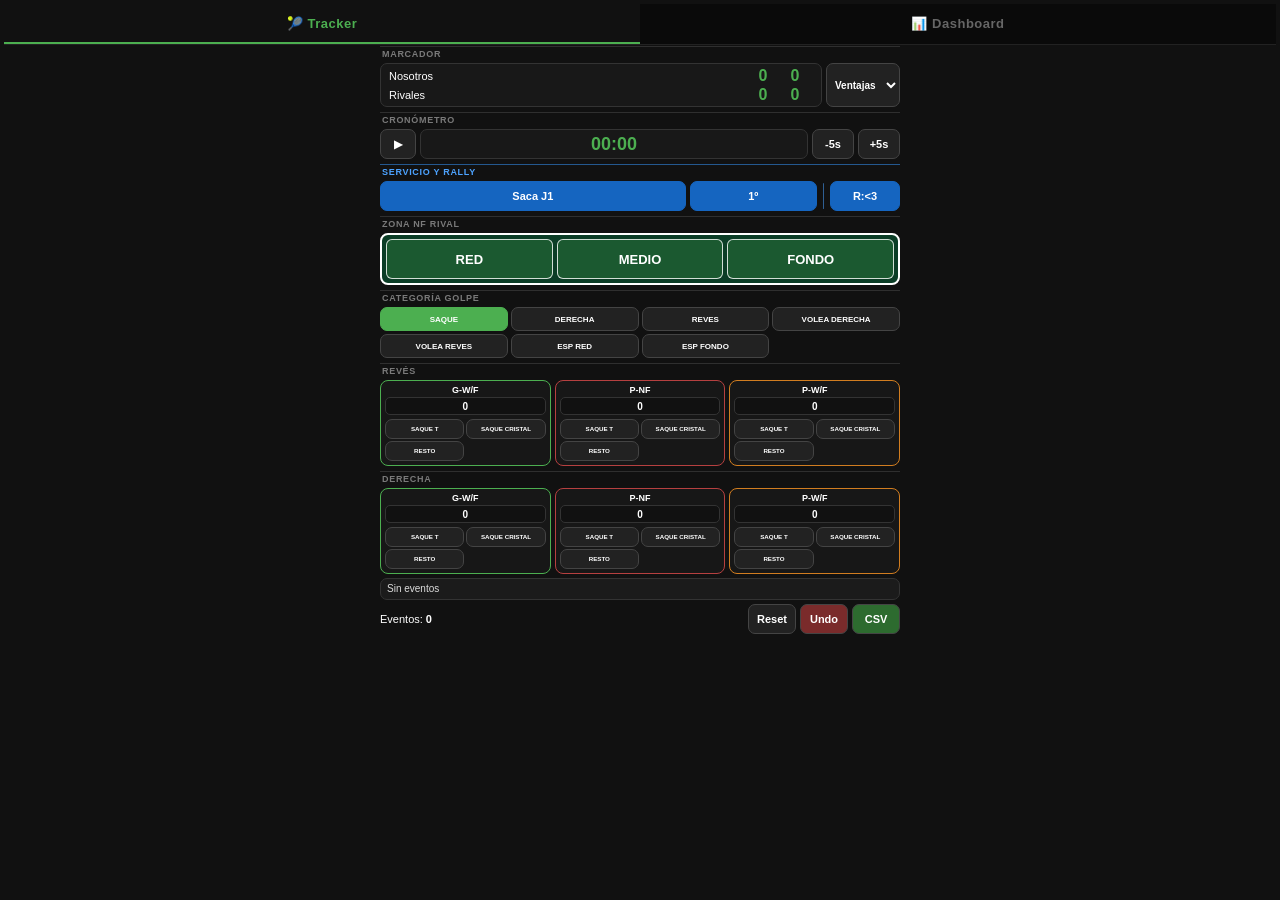
==== index.html @ 3231cab1 "Add files via upload" ====
<!DOCTYPE html>
<html lang="es">
<head>
  <meta charset="UTF-8" />
  <meta name="viewport" content="width=device-width, initial-scale=1.0" />
  <title>Padel Event Tracker</title>
  <link rel="stylesheet" href="styles.css" />
</head>
<body>

<!-- NAV TABS -->
<nav class="tab-nav">
  <button class="tab-btn active" data-tab="tracker">🎾 Tracker</button>
  <button class="tab-btn" data-tab="dashboard">📊 Dashboard</button>
</nav>

<!-- SCREEN: TRACKER -->
<div id="screen-tracker" class="screen active">
<main class="app">

  <div class="section-label">MARCADOR</div>
  <section class="header-row">
    <div class="scoreboard">
      <div class="score-line">
        <span>Nosotros</span>
        <strong id="our-games">0</strong>
        <strong id="our-points">0</strong>
      </div>
      <div class="score-line">
        <span>Rivales</span>
        <strong id="rival-games">0</strong>
        <strong id="rival-points">0</strong>
      </div>
    </div>
    <select id="deuce-mode">
      <option value="ADVANTAGE">Ventajas</option>
      <option value="GOLDEN_POINT">P. oro</option>
    </select>
  </section>

  <div class="section-label">CRONÓMETRO</div>
  <section class="crono-row">
    <button id="toggle-crono">▶</button>
    <div id="crono-display">00:00</div>
    <button id="minus-crono">-5s</button>
    <button id="plus-crono">+5s</button>
  </section>

  <div class="section-label blue-label">SERVICIO Y RALLY</div>
  <section class="service-rally-row blue-block">
    <div class="service-group">
      <button id="server-toggle" class="toggle-btn active" data-value="J1">Saca J1</button>
      <button id="serve-number-toggle" class="toggle-btn active" data-value="1">1º</button>
    </div>
    <div class="service-divider"></div>
    <button id="rally-toggle" class="toggle-btn active" data-value="MENOS_3">R:&lt;3</button>
  </section>

  <div class="section-label">ZONA NF RIVAL</div>
  <section class="court">
    <button class="court-zone" data-zone="RED">RED</button>
    <button class="court-zone" data-zone="MEDIO">MEDIO</button>
    <button class="court-zone" data-zone="FONDO">FONDO</button>
  </section>

  <div class="section-label">CATEGORÍA GOLPE</div>
  <section class="category-buttons" id="category-buttons"></section>

  <div class="section-label">REVÉS</div>
  <section class="register-grid">
    <div class="register-column winner-col">
      <div class="register-title">G-W/F</div>
      <div class="register-counter" id="counter-j1-win">0</div>
      <section class="stroke-buttons" id="stroke-buttons-j1-win"></section>
    </div>
    <div class="register-column nf-col">
      <div class="register-title">P-NF</div>
      <div class="register-counter" id="counter-j1-nf">0</div>
      <section class="stroke-buttons" id="stroke-buttons-j1-nf"></section>
    </div>
    <div class="register-column lost-col">
      <div class="register-title">P-W/F</div>
      <div class="register-counter" id="counter-j1-lost">0</div>
      <section class="stroke-buttons" id="stroke-buttons-j1-lost"></section>
    </div>
  </section>

  <div class="section-label">DERECHA</div>
  <section class="register-grid">
    <div class="register-column winner-col">
      <div class="register-title">G-W/F</div>
      <div class="register-counter" id="counter-j2-win">0</div>
      <section class="stroke-buttons" id="stroke-buttons-j2-win"></section>
    </div>
    <div class="register-column nf-col">
      <div class="register-title">P-NF</div>
      <div class="register-counter" id="counter-j2-nf">0</div>
      <section class="stroke-buttons" id="stroke-buttons-j2-nf"></section>
    </div>
    <div class="register-column lost-col">
      <div class="register-title">P-W/F</div>
      <div class="register-counter" id="counter-j2-lost">0</div>
      <section class="stroke-buttons" id="stroke-buttons-j2-lost"></section>
    </div>
  </section>

  <section class="last-event" id="last-event">Sin eventos</section>

  <section class="bottom-row">
    <span>Eventos: <strong id="event-count">0</strong></span>
    <button id="reset-crono">Reset</button>
    <button id="undo-btn" disabled>Undo</button>
    <button id="export-btn" disabled>CSV</button>
  </section>

</main>
</div>

<!-- SCREEN: DASHBOARD -->
<div id="screen-dashboard" class="screen">
  <div class="dash-wrap">

    <div class="dash-scoreboard">
      <div class="dash-team our">
        <div class="dash-team-label">Nosotros</div>
        <div class="dash-games" id="dash-our-games">0</div>
        <div class="dash-pts" id="dash-our-points">0</div>
      </div>
      <div class="dash-vs">VS</div>
      <div class="dash-team rival">
        <div class="dash-team-label">Rival</div>
        <div class="dash-games" id="dash-rival-games">0</div>
        <div class="dash-pts" id="dash-rival-points">0</div>
      </div>
    </div>

    <div class="dash-bar-wrap">
      <span class="dash-bar-label" id="dash-won-label">0 pts</span>
      <div class="dash-bar-track">
        <div class="dash-bar-fill" id="dash-win-bar" style="width:50%"></div>
      </div>
      <span class="dash-bar-label right" id="dash-lost-label">0 pts</span>
    </div>
    <div class="dash-bar-pct" id="dash-win-pct">Sin datos</div>

    <div class="dash-kpi-row">
      <div class="dash-kpi">
        <div class="dash-kpi-val" id="dash-total">0</div>
        <div class="dash-kpi-lbl">Puntos</div>
      </div>
      <div class="dash-kpi">
        <div class="dash-kpi-val" id="dash-avg-dur">—</div>
        <div class="dash-kpi-lbl">Seg. media</div>
      </div>
      <div class="dash-kpi">
        <div class="dash-kpi-val" id="dash-max-dur">—</div>
        <div class="dash-kpi-lbl">Seg. máx</div>
      </div>
    </div>

    <div class="dash-section-title">WINNERS Y ERRORES</div>
    <div class="dash-we-grid">
      <div class="dash-we-cell our">
        <div class="dash-we-val" id="dash-our-winners">0</div>
        <div class="dash-we-lbl">W. Nuestros</div>
      </div>
      <div class="dash-we-cell bad">
        <div class="dash-we-val" id="dash-our-errors">0</div>
        <div class="dash-we-lbl">Err. Nuestros</div>
      </div>
      <div class="dash-we-cell rival">
        <div class="dash-we-val" id="dash-rival-winners">0</div>
        <div class="dash-we-lbl">W. Rival</div>
      </div>
      <div class="dash-we-cell good">
        <div class="dash-we-val" id="dash-rival-errors">0</div>
        <div class="dash-we-lbl">Err. Rival</div>
      </div>
    </div>

    <div class="dash-section-title">GOLPES POR CATEGORÍA</div>
    <div class="dash-strokes" id="dash-strokes"><div class="dash-empty">Sin datos aún</div></div>

    <div class="dash-section-title">TIPOS DE GOLPE (TOP 6)</div>
    <div class="dash-types" id="dash-types"><div class="dash-empty">Sin datos aún</div></div>

    <div class="dash-two-col">
      <div>
        <div class="dash-section-title">ZONA DE PISTA</div>
        <div class="dash-zones" id="dash-zones"><div class="dash-empty">—</div></div>
      </div>
      <div>
        <div class="dash-section-title">SAQUES</div>
        <div class="dash-zones" id="dash-servers"><div class="dash-empty">—</div></div>
      </div>
    </div>

    <button class="dash-export-btn" id="dash-export-btn" disabled>📥 Exportar resumen CSV</button>

  </div>
</div>

<script src="script.js"></script>
</body>
</html>
---- styles.css ----
*{
  margin:0;
  padding:0;
  box-sizing:border-box;
}

html,
body{
  background:#111;
  color:#fff;
  font-family:Arial,sans-serif;
}

body{
  padding:4px;
}

.app{
  width:100%;
  max-width:520px;
  margin:0 auto;
  display:flex;
  flex-direction:column;
  gap:4px;
}

.section-label{
  margin-top:1px;
  padding-top:2px;
  border-top:1px solid #2f2f2f;
  font-size:9px;
  font-weight:800;
  letter-spacing:.7px;
  color:#7a7a7a;
  padding-left:2px;
}

.blue-label{
  color:#4da3ff;
  border-top-color:#24588f;
}

button,
select{
  height:30px;
  border:1px solid #444;
  border-radius:7px;
  background:#222;
  color:#fff;
  font-size:11px;
  padding:0 4px;
}

button{
  cursor:pointer;
  font-weight:700;
}

.header-row{
  display:grid;
  grid-template-columns:1fr 74px;
  gap:4px;
}

.scoreboard{
  height:44px;
  background:#181818;
  border:1px solid #333;
  border-radius:7px;
  padding:3px 8px;
  display:flex;
  flex-direction:column;
  justify-content:center;
  gap:1px;
}

.score-line{
  display:grid;
  grid-template-columns:1fr 28px 36px;
  align-items:center;
  font-size:11px;
}

.score-line strong{
  text-align:center;
  font-size:16px;
  color:#4caf50;
}

#deuce-mode{
  height:44px;
  font-size:10px;
  font-weight:800;
}

.crono-row{
  display:grid;
  grid-template-columns:36px 1fr 42px 42px;
  gap:4px;
}

#crono-display{
  height:30px;
  display:flex;
  align-items:center;
  justify-content:center;
  color:#4caf50;
  font-size:18px;
  font-weight:900;
  background:#181818;
  border-radius:7px;
  border:1px solid #333;
}

.service-rally-row{
  display:grid;
  grid-template-columns:1fr 1px 70px;
  gap:6px;
  align-items:center;
}

.service-group{
  display:grid;
  grid-template-columns:1.2fr .5fr;
  gap:4px;
}

.service-divider{
  width:1px;
  height:26px;
  background:#2f5f93;
  justify-self:center;
  border-radius:999px;
}

.toggle-btn.active{
  background:#1565c0;
  border-color:#1565c0;
}

.court{
  height:52px;
  display:grid;
  grid-template-columns:repeat(3,1fr);
  gap:4px;
  background:#0b3d26;
  border:2px solid #fff;
  border-radius:8px;
  padding:4px;
}

.court-zone{
  height:auto;
  border-radius:6px;
  border:1px solid rgba(255,255,255,.8);
  background:rgba(76,175,80,.25);
  font-size:13px;
  font-weight:900;
}

.category-buttons{
  display:grid;
  grid-template-columns:repeat(4,1fr);
  gap:3px;
}

.category-btn{
  height:24px;
  font-size:8px;
}

.category-btn.selected{
  background:#4caf50;
  border-color:#4caf50;
}

.register-grid{
  display:grid;
  grid-template-columns:repeat(3,1fr);
  gap:4px;
}

.register-column{
  border-radius:8px;
  padding:4px;
  background:#171717;
  border:1px solid #333;
}

.winner-col{
  border-color:#4caf50;
}

.nf-col{
  border-color:#b64040;
}

.lost-col{
  border-color:#d17d20;
}

.register-title{
  font-size:9px;
  font-weight:900;
  text-align:center;
}

.register-counter{
  height:18px;
  display:flex;
  align-items:center;
  justify-content:center;
  margin:2px 0 4px;
  border-radius:5px;
  background:#111;
  border:1px solid #333;
  font-size:10px;
  font-weight:900;
}

.stroke-buttons{
  display:grid;
  grid-template-columns:repeat(2,1fr);
  gap:2px;
}

.stroke-btn{
  height:20px;
  min-height:20px;
  font-size:6.2px;
  line-height:.85;
  padding:1px;
  white-space:normal;
}

.last-event{
  min-height:22px;
  padding:4px 6px;
  background:#1b1b1b;
  border:1px solid #333;
  border-radius:7px;
  font-size:10px;
  color:#ddd;
  white-space:nowrap;
  overflow:hidden;
  text-overflow:ellipsis;
}

.bottom-row{
  display:grid;
  grid-template-columns:1fr 48px 48px 48px;
  gap:4px;
  align-items:center;
  font-size:11px;
}

#undo-btn{
  background:#7a2b2b;
}

#export-btn{
  background:#2d6b2f;
}

/* ===================== TABS ===================== */
.tab-nav {
  position: sticky;
  top: 0;
  z-index: 100;
  display: grid;
  grid-template-columns: 1fr 1fr;
  background: #0a0a0a;
  border-bottom: 1px solid #222;
}

.tab-btn {
  height: 40px;
  border: none;
  border-radius: 0;
  background: transparent;
  color: #666;
  font-size: 13px;
  font-weight: 700;
  letter-spacing: .5px;
  border-bottom: 2px solid transparent;
  transition: color .2s, border-color .2s;
}

.tab-btn.active {
  color: #4caf50;
  border-bottom-color: #4caf50;
  background: #111;
}

/* ===================== SCREENS ===================== */
.screen { display: none; }
.screen.active { display: block; }

/* ===================== DASHBOARD ===================== */
.dash-wrap {
  max-width: 520px;
  margin: 0 auto;
  padding: 10px 8px 40px;
  display: flex;
  flex-direction: column;
  gap: 8px;
}

/* Scoreboard */
.dash-scoreboard {
  display: grid;
  grid-template-columns: 1fr 36px 1fr;
  align-items: center;
  background: #161b22;
  border: 1px solid #222;
  border-radius: 12px;
  padding: 14px 10px;
  border-top: 3px solid #4caf50;
}

.dash-team { text-align: center; }

.dash-team-label {
  font-size: 10px;
  font-weight: 700;
  letter-spacing: 1px;
  text-transform: uppercase;
  margin-bottom: 4px;
}

.dash-team.our .dash-team-label { color: #4caf50; }
.dash-team.rival .dash-team-label { color: #f44336; }

.dash-games {
  font-size: 52px;
  font-weight: 900;
  line-height: 1;
}
.dash-team.our .dash-games { color: #4caf50; }
.dash-team.rival .dash-games { color: #f44336; }

.dash-pts {
  font-size: 22px;
  font-weight: 700;
  color: #aaa;
  margin-top: 4px;
}

.dash-vs {
  text-align: center;
  color: #444;
  font-size: 14px;
  font-weight: 800;
}

/* Win rate bar */
.dash-bar-wrap {
  display: grid;
  grid-template-columns: 44px 1fr 44px;
  align-items: center;
  gap: 6px;
}

.dash-bar-label {
  font-size: 10px;
  color: #4caf50;
  font-weight: 700;
  text-align: left;
}
.dash-bar-label.right {
  color: #f44336;
  text-align: right;
}

.dash-bar-track {
  height: 7px;
  border-radius: 99px;
  background: #4a1414;
  overflow: hidden;
}

.dash-bar-fill {
  height: 100%;
  background: linear-gradient(90deg, #2e7d32, #4caf50);
  border-radius: 99px;
  transition: width .5s ease;
}

.dash-bar-pct {
  text-align: center;
  font-size: 11px;
  color: #4caf50;
  font-weight: 700;
  margin-top: -4px;
}

/* KPI row */
.dash-kpi-row {
  display: grid;
  grid-template-columns: repeat(3, 1fr);
  gap: 6px;
}

.dash-kpi {
  background: #161b22;
  border: 1px solid #222;
  border-radius: 10px;
  padding: 10px 6px;
  text-align: center;
}

.dash-kpi-val {
  font-size: 26px;
  font-weight: 900;
  color: #fff;
}

.dash-kpi-lbl {
  font-size: 9px;
  color: #666;
  text-transform: uppercase;
  letter-spacing: .8px;
  margin-top: 2px;
}

/* Section title */
.dash-section-title {
  font-size: 9px;
  font-weight: 800;
  letter-spacing: 1px;
  color: #555;
  border-top: 1px solid #1e1e1e;
  padding-top: 6px;
  margin-top: 2px;
}

/* Winners/Errors grid */
.dash-we-grid {
  display: grid;
  grid-template-columns: repeat(4, 1fr);
  gap: 5px;
}

.dash-we-cell {
  background: #161b22;
  border: 1px solid #222;
  border-radius: 8px;
  padding: 8px 4px;
  text-align: center;
}

.dash-we-cell.our { border-color: #2e7d32; }
.dash-we-cell.bad { border-color: #7a2b2b; }
.dash-we-cell.rival { border-color: #7a2b2b; }
.dash-we-cell.good { border-color: #2e7d32; }

.dash-we-val {
  font-size: 24px;
  font-weight: 900;
}

.dash-we-cell.our .dash-we-val { color: #4caf50; }
.dash-we-cell.bad .dash-we-val { color: #f44336; }
.dash-we-cell.rival .dash-we-val { color: #f44336; }
.dash-we-cell.good .dash-we-val { color: #4caf50; }

.dash-we-lbl {
  font-size: 8px;
  color: #666;
  margin-top: 2px;
  line-height: 1.2;
}

/* Strokes */
.dash-strokes, .dash-types {
  display: flex;
  flex-direction: column;
  gap: 4px;
}

.dash-stroke-row {
  display: grid;
  grid-template-columns: 100px 1fr 28px;
  align-items: center;
  gap: 6px;
}

.dash-stroke-name {
  font-size: 10px;
  color: #aaa;
  text-align: right;
}

.dash-stroke-bar-track {
  height: 6px;
  background: #1e1e1e;
  border-radius: 99px;
  overflow: hidden;
}

.dash-stroke-bar-fill {
  height: 100%;
  border-radius: 99px;
  transition: width .4s ease;
}

.dash-stroke-count {
  font-size: 10px;
  font-weight: 800;
  color: #ddd;
  text-align: right;
}

/* Zones */
.dash-zones {
  display: flex;
  gap: 5px;
  flex-wrap: wrap;
}

.dash-zone-pill {
  background: #161b22;
  border: 1px solid #2a2a2a;
  border-radius: 7px;
  padding: 6px 10px;
  text-align: center;
  min-width: 52px;
}

.dash-zone-val {
  font-size: 18px;
  font-weight: 900;
  color: #4caf50;
}

.dash-zone-lbl {
  font-size: 8px;
  color: #666;
  margin-top: 1px;
}

.dash-two-col {
  display: grid;
  grid-template-columns: 1fr 1fr;
  gap: 10px;
}

.dash-empty {
  color: #444;
  font-size: 11px;
  padding: 6px 0;
}

/* Export */
.dash-export-btn {
  width: 100%;
  height: 38px;
  background: #1b3a1c;
  border: 1px solid #2e7d32;
  color: #4caf50;
  font-size: 13px;
  font-weight: 700;
  border-radius: 9px;
  cursor: pointer;
  margin-top: 8px;
}

.dash-export-btn:disabled {
  opacity: .4;
  cursor: default;
}
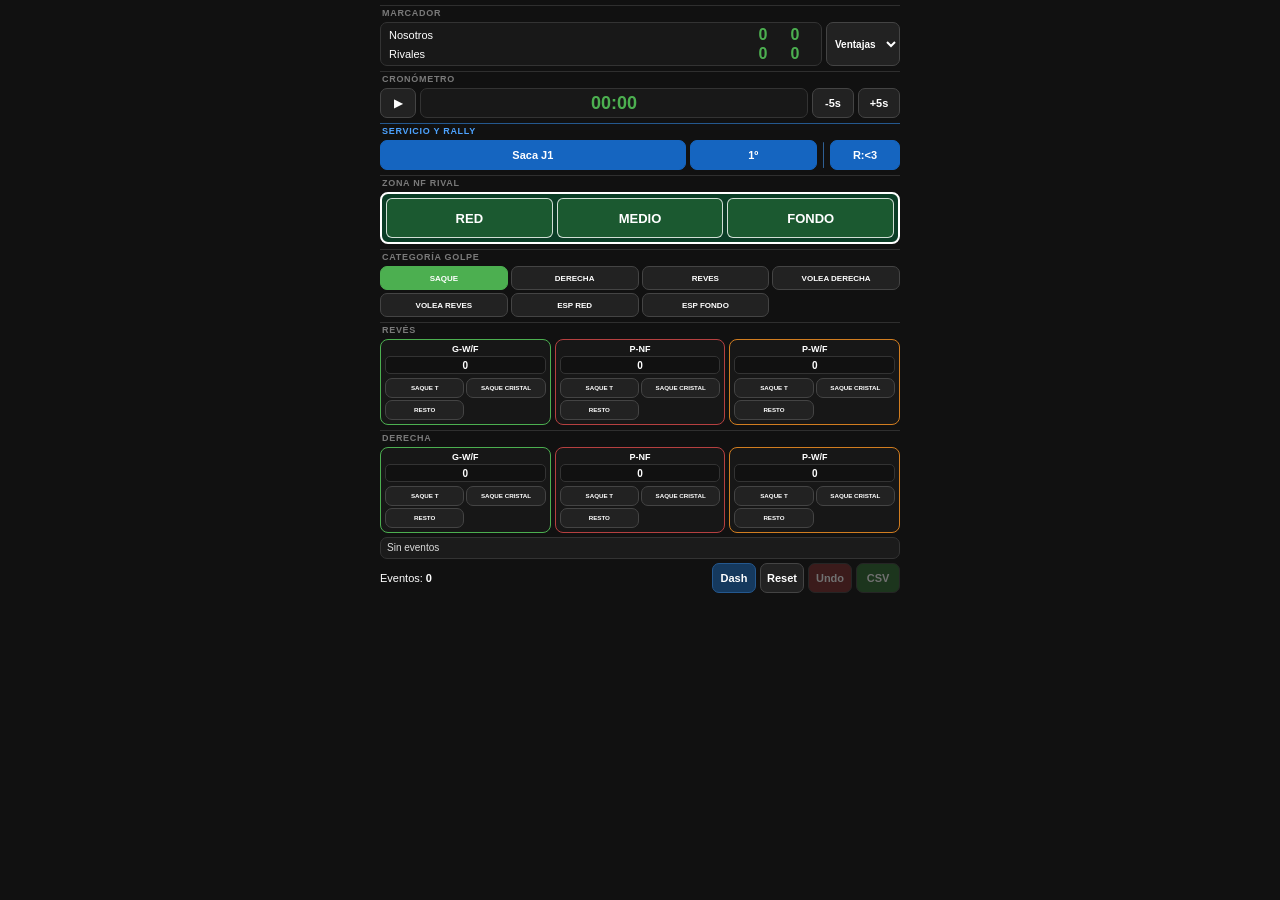
==== commit d16f3a0b: "Add files via upload" ====
--- a/index.html
+++ b/index.html
@@ -8,17 +8,10 @@
 </head>
 <body>
 
-<!-- NAV TABS -->
-<nav class="tab-nav">
-  <button class="tab-btn active" data-tab="tracker">🎾 Tracker</button>
-  <button class="tab-btn" data-tab="dashboard">📊 Dashboard</button>
-</nav>
-
-<!-- SCREEN: TRACKER -->
-<div id="screen-tracker" class="screen active">
 <main class="app">
 
   <div class="section-label">MARCADOR</div>
+
   <section class="header-row">
     <div class="scoreboard">
       <div class="score-line">
@@ -32,6 +25,7 @@
         <strong id="rival-points">0</strong>
       </div>
     </div>
+
     <select id="deuce-mode">
       <option value="ADVANTAGE">Ventajas</option>
       <option value="GOLDEN_POINT">P. oro</option>
@@ -39,6 +33,7 @@
   </section>
 
   <div class="section-label">CRONÓMETRO</div>
+
   <section class="crono-row">
     <button id="toggle-crono">▶</button>
     <div id="crono-display">00:00</div>
@@ -47,16 +42,20 @@
   </section>
 
   <div class="section-label blue-label">SERVICIO Y RALLY</div>
+
   <section class="service-rally-row blue-block">
     <div class="service-group">
       <button id="server-toggle" class="toggle-btn active" data-value="J1">Saca J1</button>
       <button id="serve-number-toggle" class="toggle-btn active" data-value="1">1º</button>
     </div>
+
     <div class="service-divider"></div>
+
     <button id="rally-toggle" class="toggle-btn active" data-value="MENOS_3">R:&lt;3</button>
   </section>
 
   <div class="section-label">ZONA NF RIVAL</div>
+
   <section class="court">
     <button class="court-zone" data-zone="RED">RED</button>
     <button class="court-zone" data-zone="MEDIO">MEDIO</button>
@@ -106,99 +105,15 @@
 
   <section class="last-event" id="last-event">Sin eventos</section>
 
-  <section class="bottom-row">
+  <section class="bottom-row bottom-row-5">
     <span>Eventos: <strong id="event-count">0</strong></span>
+    <a class="nav-btn" href="dashboard.html" target="_blank">Dash</a>
     <button id="reset-crono">Reset</button>
     <button id="undo-btn" disabled>Undo</button>
     <button id="export-btn" disabled>CSV</button>
   </section>
 
 </main>
-</div>
-
-<!-- SCREEN: DASHBOARD -->
-<div id="screen-dashboard" class="screen">
-  <div class="dash-wrap">
-
-    <div class="dash-scoreboard">
-      <div class="dash-team our">
-        <div class="dash-team-label">Nosotros</div>
-        <div class="dash-games" id="dash-our-games">0</div>
-        <div class="dash-pts" id="dash-our-points">0</div>
-      </div>
-      <div class="dash-vs">VS</div>
-      <div class="dash-team rival">
-        <div class="dash-team-label">Rival</div>
-        <div class="dash-games" id="dash-rival-games">0</div>
-        <div class="dash-pts" id="dash-rival-points">0</div>
-      </div>
-    </div>
-
-    <div class="dash-bar-wrap">
-      <span class="dash-bar-label" id="dash-won-label">0 pts</span>
-      <div class="dash-bar-track">
-        <div class="dash-bar-fill" id="dash-win-bar" style="width:50%"></div>
-      </div>
-      <span class="dash-bar-label right" id="dash-lost-label">0 pts</span>
-    </div>
-    <div class="dash-bar-pct" id="dash-win-pct">Sin datos</div>
-
-    <div class="dash-kpi-row">
-      <div class="dash-kpi">
-        <div class="dash-kpi-val" id="dash-total">0</div>
-        <div class="dash-kpi-lbl">Puntos</div>
-      </div>
-      <div class="dash-kpi">
-        <div class="dash-kpi-val" id="dash-avg-dur">—</div>
-        <div class="dash-kpi-lbl">Seg. media</div>
-      </div>
-      <div class="dash-kpi">
-        <div class="dash-kpi-val" id="dash-max-dur">—</div>
-        <div class="dash-kpi-lbl">Seg. máx</div>
-      </div>
-    </div>
-
-    <div class="dash-section-title">WINNERS Y ERRORES</div>
-    <div class="dash-we-grid">
-      <div class="dash-we-cell our">
-        <div class="dash-we-val" id="dash-our-winners">0</div>
-        <div class="dash-we-lbl">W. Nuestros</div>
-      </div>
-      <div class="dash-we-cell bad">
-        <div class="dash-we-val" id="dash-our-errors">0</div>
-        <div class="dash-we-lbl">Err. Nuestros</div>
-      </div>
-      <div class="dash-we-cell rival">
-        <div class="dash-we-val" id="dash-rival-winners">0</div>
-        <div class="dash-we-lbl">W. Rival</div>
-      </div>
-      <div class="dash-we-cell good">
-        <div class="dash-we-val" id="dash-rival-errors">0</div>
-        <div class="dash-we-lbl">Err. Rival</div>
-      </div>
-    </div>
-
-    <div class="dash-section-title">GOLPES POR CATEGORÍA</div>
-    <div class="dash-strokes" id="dash-strokes"><div class="dash-empty">Sin datos aún</div></div>
-
-    <div class="dash-section-title">TIPOS DE GOLPE (TOP 6)</div>
-    <div class="dash-types" id="dash-types"><div class="dash-empty">Sin datos aún</div></div>
-
-    <div class="dash-two-col">
-      <div>
-        <div class="dash-section-title">ZONA DE PISTA</div>
-        <div class="dash-zones" id="dash-zones"><div class="dash-empty">—</div></div>
-      </div>
-      <div>
-        <div class="dash-section-title">SAQUES</div>
-        <div class="dash-zones" id="dash-servers"><div class="dash-empty">—</div></div>
-      </div>
-    </div>
-
-    <button class="dash-export-btn" id="dash-export-btn" disabled>📥 Exportar resumen CSV</button>
-
-  </div>
-</div>
 
 <script src="script.js"></script>
 </body>
--- a/styles.css
+++ b/styles.css
@@ -1,571 +1,254 @@
-*{
-  margin:0;
-  padding:0;
-  box-sizing:border-box;
-}
+*{margin:0;padding:0;box-sizing:border-box}
+html,body{background:#111;color:#fff;font-family:Arial,sans-serif}
+body{padding:4px}
+.app{width:100%;max-width:520px;margin:0 auto;display:flex;flex-direction:column;gap:4px}
+.section-label{margin-top:1px;padding-top:2px;border-top:1px solid #2f2f2f;font-size:9px;font-weight:800;letter-spacing:.7px;color:#7a7a7a;padding-left:2px}
+.blue-label{color:#4da3ff;border-top-color:#24588f}
+button,select,.nav-btn{height:30px;border:1px solid #444;border-radius:7px;background:#222;color:#fff;font-size:11px;padding:0 4px;font-weight:700;text-decoration:none;display:flex;align-items:center;justify-content:center}
+button{cursor:pointer}.header-row{display:grid;grid-template-columns:1fr 74px;gap:4px}.scoreboard{height:44px;background:#181818;border:1px solid #333;border-radius:7px;padding:3px 8px;display:flex;flex-direction:column;justify-content:center;gap:1px}.score-line{display:grid;grid-template-columns:1fr 28px 36px;align-items:center;font-size:11px}.score-line strong{text-align:center;font-size:16px;color:#4caf50}#deuce-mode{height:44px;font-size:10px;font-weight:800}.crono-row{display:grid;grid-template-columns:36px 1fr 42px 42px;gap:4px}#crono-display{height:30px;display:flex;align-items:center;justify-content:center;color:#4caf50;font-size:18px;font-weight:900;background:#181818;border-radius:7px;border:1px solid #333}.service-rally-row{display:grid;grid-template-columns:1fr 1px 70px;gap:6px;align-items:center}.service-group{display:grid;grid-template-columns:1.2fr .5fr;gap:4px}.service-divider{width:1px;height:26px;background:#2f5f93;justify-self:center;border-radius:999px}.toggle-btn.active{background:#1565c0;border-color:#1565c0}.court{height:52px;display:grid;grid-template-columns:repeat(3,1fr);gap:4px;background:#0b3d26;border:2px solid #fff;border-radius:8px;padding:4px}.court-zone{height:auto;border-radius:6px;border:1px solid rgba(255,255,255,.8);background:rgba(76,175,80,.25);font-size:13px;font-weight:900}.category-buttons{display:grid;grid-template-columns:repeat(4,1fr);gap:3px}.category-btn{height:24px;font-size:8px}.category-btn.selected{background:#4caf50;border-color:#4caf50}.register-grid{display:grid;grid-template-columns:repeat(3,1fr);gap:4px}.register-column{border-radius:8px;padding:4px;background:#171717;border:1px solid #333}.winner-col{border-color:#4caf50}.nf-col{border-color:#b64040}.lost-col{border-color:#d17d20}.register-title{font-size:9px;font-weight:900;text-align:center}.register-counter{height:18px;display:flex;align-items:center;justify-content:center;margin:2px 0 4px;border-radius:5px;background:#111;border:1px solid #333;font-size:10px;font-weight:900}.stroke-buttons{display:grid;grid-template-columns:repeat(2,1fr);gap:2px}.stroke-btn{height:20px;min-height:20px;font-size:6.2px;line-height:.85;padding:1px;white-space:normal}.last-event{min-height:22px;padding:4px 6px;background:#1b1b1b;border:1px solid #333;border-radius:7px;font-size:10px;color:#ddd;white-space:nowrap;overflow:hidden;text-overflow:ellipsis}.bottom-row{display:grid;grid-template-columns:1fr 48px 48px 48px;gap:4px;align-items:center;font-size:11px}.bottom-row-5{grid-template-columns:1fr 44px 44px 44px 44px}.nav-btn{background:#15395e;border-color:#24588f}#undo-btn{background:#7a2b2b}#export-btn{background:#2d6b2f}button:disabled{opacity:.4}
+/* DASHBOARD */
+.dashboard-body{background:#f4f6f8;color:#111;padding:10px}.dashboard-page{max-width:1080px;margin:0 auto}.dash-header{display:flex;justify-content:space-between;align-items:center;gap:10px;margin-bottom:10px}.dash-header h1{font-size:22px}.dash-actions{display:flex;gap:6px}.dash-btn{height:34px;padding:0 12px;background:#1d2939;color:#fff;border:0;border-radius:8px}.dash-grid{display:grid;grid-template-columns:repeat(4,1fr);gap:8px;margin-bottom:10px}.kpi-card{background:#fff;border:1px solid #e5e7eb;border-radius:12px;padding:12px}.kpi-label{font-size:11px;color:#667085;text-transform:uppercase;font-weight:800}.kpi-value{font-size:26px;font-weight:900;margin-top:4px}.panel{background:#fff;border:1px solid #e5e7eb;border-radius:12px;padding:12px;margin-bottom:10px}.panel h2{font-size:16px;margin-bottom:8px}.panel-grid{display:grid;grid-template-columns:1fr 1fr;gap:10px}.stat-table{width:100%;border-collapse:collapse;font-size:12px}.stat-table th,.stat-table td{border-bottom:1px solid #e5e7eb;padding:6px;text-align:left}.stat-table th{font-size:10px;text-transform:uppercase;color:#667085}.bar-row{display:grid;grid-template-columns:100px 1fr 42px;gap:8px;align-items:center;margin:6px 0;font-size:12px}.bar-bg{height:10px;background:#eef2f6;border-radius:999px;overflow:hidden}.bar-fill{height:100%;background:#475467}.bar-fill.good{background:#2e7d32}.bar-fill.bad{background:#b42318}.mini-note{font-size:11px;color:#667085}.print-report{background:white;color:#111;padding:20px;width:794px}.report-title{font-size:24px;font-weight:900;margin-bottom:4px}.report-section{border-top:1px solid #d0d5dd;padding-top:12px;margin-top:14px}.report-kpis{display:grid;grid-template-columns:repeat(4,1fr);gap:8px}.report-kpi{border:1px solid #d0d5dd;border-radius:10px;padding:10px}.report-kpi strong{display:block;font-size:22px}.hidden{display:none!important}@media(max-width:700px){.dash-grid{grid-template-columns:repeat(2,1fr)}.panel-grid{grid-template-columns:1fr}.dash-header{align-items:flex-start;flex-direction:column}}
 
-html,
-body{
-  background:#111;
+/* DASHBOARD EXTENDIDO */
+.dashboard-body{
+  background:#f4f6f8;
+  color:#111;
+  padding:10px;
+}
+.dashboard-page{
+  max-width:1080px;
+  margin:0 auto;
+}
+.dash-header{
+  display:flex;
+  justify-content:space-between;
+  align-items:center;
+  gap:10px;
+  margin-bottom:10px;
+}
+.dash-header h1{
+  font-size:22px;
+}
+.dash-actions{
+  display:flex;
+  gap:6px;
+}
+.dash-btn{
+  height:34px;
+  padding:0 12px;
+  background:#1d2939;
   color:#fff;
-  font-family:Arial,sans-serif;
-}
-
-body{
-  padding:4px;
-}
-
-.app{
-  width:100%;
-  max-width:520px;
-  margin:0 auto;
-  display:flex;
-  flex-direction:column;
-  gap:4px;
-}
-
-.section-label{
-  margin-top:1px;
-  padding-top:2px;
-  border-top:1px solid #2f2f2f;
-  font-size:9px;
-  font-weight:800;
-  letter-spacing:.7px;
-  color:#7a7a7a;
-  padding-left:2px;
-}
-
-.blue-label{
-  color:#4da3ff;
-  border-top-color:#24588f;
-}
-
-button,
-select{
-  height:30px;
-  border:1px solid #444;
-  border-radius:7px;
-  background:#222;
-  color:#fff;
-  font-size:11px;
-  padding:0 4px;
-}
-
-button{
-  cursor:pointer;
-  font-weight:700;
-}
-
-.header-row{
-  display:grid;
-  grid-template-columns:1fr 74px;
-  gap:4px;
-}
-
-.scoreboard{
-  height:44px;
-  background:#181818;
-  border:1px solid #333;
-  border-radius:7px;
-  padding:3px 8px;
-  display:flex;
-  flex-direction:column;
-  justify-content:center;
-  gap:1px;
-}
-
-.score-line{
-  display:grid;
-  grid-template-columns:1fr 28px 36px;
-  align-items:center;
-  font-size:11px;
-}
-
-.score-line strong{
-  text-align:center;
-  font-size:16px;
-  color:#4caf50;
-}
-
-#deuce-mode{
-  height:44px;
-  font-size:10px;
-  font-weight:800;
-}
-
-.crono-row{
-  display:grid;
-  grid-template-columns:36px 1fr 42px 42px;
-  gap:4px;
-}
-
-#crono-display{
-  height:30px;
+  border:0;
+  border-radius:8px;
+  text-decoration:none;
   display:flex;
   align-items:center;
   justify-content:center;
-  color:#4caf50;
-  font-size:18px;
+}
+.dash-grid{
+  display:grid;
+  grid-template-columns:repeat(4,1fr);
+  gap:8px;
+  margin-bottom:10px;
+}
+.mini-kpis{
+  grid-template-columns:repeat(4,1fr);
+}
+.kpi-card{
+  background:#fff;
+  border:1px solid #e5e7eb;
+  border-radius:12px;
+  padding:12px;
+}
+.kpi-label{
+  font-size:11px;
+  color:#667085;
+  text-transform:uppercase;
+  font-weight:800;
+}
+.kpi-value{
+  font-size:26px;
   font-weight:900;
-  background:#181818;
-  border-radius:7px;
-  border:1px solid #333;
+  margin-top:4px;
+}
+.panel{
+  background:#fff;
+  border:1px solid #e5e7eb;
+  border-radius:12px;
+  padding:12px;
+  margin-bottom:10px;
+}
+.panel h2{
+  font-size:16px;
+  margin-bottom:8px;
+}
+.panel h3{
+  font-size:14px;
+  margin:8px 0 6px;
+}
+.panel h4{
+  font-size:12px;
+  margin:8px 0 4px;
+  color:#344054;
+}
+.panel-grid{
+  display:grid;
+  grid-template-columns:1fr 1fr;
+  gap:10px;
+}
+.service-detail-grid{
+  grid-template-columns:repeat(4,1fr);
+  margin-top:10px;
+}
+.nested-grid{
+  margin-top:8px;
+}
+.stat-table{
+  width:100%;
+  border-collapse:collapse;
+  font-size:12px;
+}
+.stat-table th,
+.stat-table td{
+  border-bottom:1px solid #e5e7eb;
+  padding:6px;
+  text-align:left;
+}
+.stat-table th{
+  font-size:10px;
+  text-transform:uppercase;
+  color:#667085;
+}
+.compact-table td{
+  padding:4px 6px;
+}
+.bar-row{
+  display:grid;
+  grid-template-columns:120px 1fr 42px;
+  gap:8px;
+  align-items:center;
+  margin:6px 0;
+  font-size:12px;
+}
+.bar-bg{
+  height:10px;
+  background:#eef2f6;
+  border-radius:999px;
+  overflow:hidden;
+}
+.bar-fill{
+  height:100%;
+  background:#475467;
+}
+.mini-note{
+  font-size:11px;
+  color:#667085;
 }
 
-.service-rally-row{
-  display:grid;
-  grid-template-columns:1fr 1px 70px;
-  gap:6px;
-  align-items:center;
+/* PDF */
+.print-report{
+  background:white;
+  color:#111;
+  padding:22px;
+  width:794px;
+  font-family:Arial,sans-serif;
+}
+.report-cover{
+  display:flex;
+  align-items:flex-start;
+  justify-content:space-between;
+  border-bottom:2px solid #111827;
+  padding-bottom:12px;
+  margin-bottom:12px;
+}
+.report-title{
+  font-size:24px;
+  font-weight:900;
+  margin-bottom:4px;
+}
+.report-score{
+  font-size:34px;
+  font-weight:900;
+  color:#1d2939;
+}
+.report-page{
+  padding-top:6px;
+}
+.report-page h1{
+  font-size:22px;
+  margin-bottom:12px;
+}
+.report-section{
+  border-top:1px solid #d0d5dd;
+  padding-top:12px;
+  margin-top:14px;
+}
+.report-section h2{
+  font-size:16px;
+  margin-bottom:8px;
+}
+.report-kpis{
+  display:grid;
+  grid-template-columns:repeat(4,1fr);
+  gap:8px;
+  margin-bottom:8px;
+}
+.report-kpi{
+  border:1px solid #d0d5dd;
+  border-radius:10px;
+  padding:10px;
+  background:#fff;
+}
+.report-kpi span{
+  display:block;
+  font-size:10px;
+  color:#667085;
+  text-transform:uppercase;
+  font-weight:800;
+}
+.report-kpi strong{
+  display:block;
+  font-size:22px;
+  margin-top:2px;
+}
+.report-kpi small{
+  display:block;
+  font-size:10px;
+  color:#667085;
+}
+.two-col-report{
+  display:grid;
+  grid-template-columns:1fr 1fr;
+  gap:12px;
+}
+.keep-together{
+  break-inside:avoid;
+  page-break-inside:avoid;
+}
+.page-break{
+  page-break-before:always;
+  break-before:page;
+}
+.hidden{
+  display:none!important;
 }
 
-.service-group{
-  display:grid;
-  grid-template-columns:1.2fr .5fr;
-  gap:4px;
-}
-
-.service-divider{
-  width:1px;
-  height:26px;
-  background:#2f5f93;
-  justify-self:center;
-  border-radius:999px;
-}
-
-.toggle-btn.active{
-  background:#1565c0;
-  border-color:#1565c0;
-}
-
-.court{
-  height:52px;
-  display:grid;
-  grid-template-columns:repeat(3,1fr);
-  gap:4px;
-  background:#0b3d26;
-  border:2px solid #fff;
-  border-radius:8px;
-  padding:4px;
-}
-
-.court-zone{
-  height:auto;
-  border-radius:6px;
-  border:1px solid rgba(255,255,255,.8);
-  background:rgba(76,175,80,.25);
-  font-size:13px;
-  font-weight:900;
-}
-
-.category-buttons{
-  display:grid;
-  grid-template-columns:repeat(4,1fr);
-  gap:3px;
-}
-
-.category-btn{
-  height:24px;
-  font-size:8px;
-}
-
-.category-btn.selected{
-  background:#4caf50;
-  border-color:#4caf50;
-}
-
-.register-grid{
-  display:grid;
-  grid-template-columns:repeat(3,1fr);
-  gap:4px;
-}
-
-.register-column{
-  border-radius:8px;
-  padding:4px;
-  background:#171717;
-  border:1px solid #333;
-}
-
-.winner-col{
-  border-color:#4caf50;
-}
-
-.nf-col{
-  border-color:#b64040;
-}
-
-.lost-col{
-  border-color:#d17d20;
-}
-
-.register-title{
-  font-size:9px;
-  font-weight:900;
-  text-align:center;
-}
-
-.register-counter{
-  height:18px;
-  display:flex;
-  align-items:center;
-  justify-content:center;
-  margin:2px 0 4px;
-  border-radius:5px;
-  background:#111;
-  border:1px solid #333;
-  font-size:10px;
-  font-weight:900;
-}
-
-.stroke-buttons{
-  display:grid;
-  grid-template-columns:repeat(2,1fr);
-  gap:2px;
-}
-
-.stroke-btn{
-  height:20px;
-  min-height:20px;
-  font-size:6.2px;
-  line-height:.85;
-  padding:1px;
-  white-space:normal;
-}
-
-.last-event{
-  min-height:22px;
-  padding:4px 6px;
-  background:#1b1b1b;
-  border:1px solid #333;
-  border-radius:7px;
-  font-size:10px;
-  color:#ddd;
-  white-space:nowrap;
-  overflow:hidden;
-  text-overflow:ellipsis;
-}
-
-.bottom-row{
-  display:grid;
-  grid-template-columns:1fr 48px 48px 48px;
-  gap:4px;
-  align-items:center;
-  font-size:11px;
-}
-
-#undo-btn{
-  background:#7a2b2b;
-}
-
-#export-btn{
-  background:#2d6b2f;
-}
-
-/* ===================== TABS ===================== */
-.tab-nav {
-  position: sticky;
-  top: 0;
-  z-index: 100;
-  display: grid;
-  grid-template-columns: 1fr 1fr;
-  background: #0a0a0a;
-  border-bottom: 1px solid #222;
-}
-
-.tab-btn {
-  height: 40px;
-  border: none;
-  border-radius: 0;
-  background: transparent;
-  color: #666;
-  font-size: 13px;
-  font-weight: 700;
-  letter-spacing: .5px;
-  border-bottom: 2px solid transparent;
-  transition: color .2s, border-color .2s;
-}
-
-.tab-btn.active {
-  color: #4caf50;
-  border-bottom-color: #4caf50;
-  background: #111;
-}
-
-/* ===================== SCREENS ===================== */
-.screen { display: none; }
-.screen.active { display: block; }
-
-/* ===================== DASHBOARD ===================== */
-.dash-wrap {
-  max-width: 520px;
-  margin: 0 auto;
-  padding: 10px 8px 40px;
-  display: flex;
-  flex-direction: column;
-  gap: 8px;
-}
-
-/* Scoreboard */
-.dash-scoreboard {
-  display: grid;
-  grid-template-columns: 1fr 36px 1fr;
-  align-items: center;
-  background: #161b22;
-  border: 1px solid #222;
-  border-radius: 12px;
-  padding: 14px 10px;
-  border-top: 3px solid #4caf50;
-}
-
-.dash-team { text-align: center; }
-
-.dash-team-label {
-  font-size: 10px;
-  font-weight: 700;
-  letter-spacing: 1px;
-  text-transform: uppercase;
-  margin-bottom: 4px;
-}
-
-.dash-team.our .dash-team-label { color: #4caf50; }
-.dash-team.rival .dash-team-label { color: #f44336; }
-
-.dash-games {
-  font-size: 52px;
-  font-weight: 900;
-  line-height: 1;
-}
-.dash-team.our .dash-games { color: #4caf50; }
-.dash-team.rival .dash-games { color: #f44336; }
-
-.dash-pts {
-  font-size: 22px;
-  font-weight: 700;
-  color: #aaa;
-  margin-top: 4px;
-}
-
-.dash-vs {
-  text-align: center;
-  color: #444;
-  font-size: 14px;
-  font-weight: 800;
-}
-
-/* Win rate bar */
-.dash-bar-wrap {
-  display: grid;
-  grid-template-columns: 44px 1fr 44px;
-  align-items: center;
-  gap: 6px;
-}
-
-.dash-bar-label {
-  font-size: 10px;
-  color: #4caf50;
-  font-weight: 700;
-  text-align: left;
-}
-.dash-bar-label.right {
-  color: #f44336;
-  text-align: right;
-}
-
-.dash-bar-track {
-  height: 7px;
-  border-radius: 99px;
-  background: #4a1414;
-  overflow: hidden;
-}
-
-.dash-bar-fill {
-  height: 100%;
-  background: linear-gradient(90deg, #2e7d32, #4caf50);
-  border-radius: 99px;
-  transition: width .5s ease;
-}
-
-.dash-bar-pct {
-  text-align: center;
-  font-size: 11px;
-  color: #4caf50;
-  font-weight: 700;
-  margin-top: -4px;
-}
-
-/* KPI row */
-.dash-kpi-row {
-  display: grid;
-  grid-template-columns: repeat(3, 1fr);
-  gap: 6px;
-}
-
-.dash-kpi {
-  background: #161b22;
-  border: 1px solid #222;
-  border-radius: 10px;
-  padding: 10px 6px;
-  text-align: center;
-}
-
-.dash-kpi-val {
-  font-size: 26px;
-  font-weight: 900;
-  color: #fff;
-}
-
-.dash-kpi-lbl {
-  font-size: 9px;
-  color: #666;
-  text-transform: uppercase;
-  letter-spacing: .8px;
-  margin-top: 2px;
-}
-
-/* Section title */
-.dash-section-title {
-  font-size: 9px;
-  font-weight: 800;
-  letter-spacing: 1px;
-  color: #555;
-  border-top: 1px solid #1e1e1e;
-  padding-top: 6px;
-  margin-top: 2px;
-}
-
-/* Winners/Errors grid */
-.dash-we-grid {
-  display: grid;
-  grid-template-columns: repeat(4, 1fr);
-  gap: 5px;
-}
-
-.dash-we-cell {
-  background: #161b22;
-  border: 1px solid #222;
-  border-radius: 8px;
-  padding: 8px 4px;
-  text-align: center;
-}
-
-.dash-we-cell.our { border-color: #2e7d32; }
-.dash-we-cell.bad { border-color: #7a2b2b; }
-.dash-we-cell.rival { border-color: #7a2b2b; }
-.dash-we-cell.good { border-color: #2e7d32; }
-
-.dash-we-val {
-  font-size: 24px;
-  font-weight: 900;
-}
-
-.dash-we-cell.our .dash-we-val { color: #4caf50; }
-.dash-we-cell.bad .dash-we-val { color: #f44336; }
-.dash-we-cell.rival .dash-we-val { color: #f44336; }
-.dash-we-cell.good .dash-we-val { color: #4caf50; }
-
-.dash-we-lbl {
-  font-size: 8px;
-  color: #666;
-  margin-top: 2px;
-  line-height: 1.2;
-}
-
-/* Strokes */
-.dash-strokes, .dash-types {
-  display: flex;
-  flex-direction: column;
-  gap: 4px;
-}
-
-.dash-stroke-row {
-  display: grid;
-  grid-template-columns: 100px 1fr 28px;
-  align-items: center;
-  gap: 6px;
-}
-
-.dash-stroke-name {
-  font-size: 10px;
-  color: #aaa;
-  text-align: right;
-}
-
-.dash-stroke-bar-track {
-  height: 6px;
-  background: #1e1e1e;
-  border-radius: 99px;
-  overflow: hidden;
-}
-
-.dash-stroke-bar-fill {
-  height: 100%;
-  border-radius: 99px;
-  transition: width .4s ease;
-}
-
-.dash-stroke-count {
-  font-size: 10px;
-  font-weight: 800;
-  color: #ddd;
-  text-align: right;
-}
-
-/* Zones */
-.dash-zones {
-  display: flex;
-  gap: 5px;
-  flex-wrap: wrap;
-}
-
-.dash-zone-pill {
-  background: #161b22;
-  border: 1px solid #2a2a2a;
-  border-radius: 7px;
-  padding: 6px 10px;
-  text-align: center;
-  min-width: 52px;
-}
-
-.dash-zone-val {
-  font-size: 18px;
-  font-weight: 900;
-  color: #4caf50;
-}
-
-.dash-zone-lbl {
-  font-size: 8px;
-  color: #666;
-  margin-top: 1px;
-}
-
-.dash-two-col {
-  display: grid;
-  grid-template-columns: 1fr 1fr;
-  gap: 10px;
-}
-
-.dash-empty {
-  color: #444;
-  font-size: 11px;
-  padding: 6px 0;
-}
-
-/* Export */
-.dash-export-btn {
-  width: 100%;
-  height: 38px;
-  background: #1b3a1c;
-  border: 1px solid #2e7d32;
-  color: #4caf50;
-  font-size: 13px;
-  font-weight: 700;
-  border-radius: 9px;
-  cursor: pointer;
-  margin-top: 8px;
-}
-
-.dash-export-btn:disabled {
-  opacity: .4;
-  cursor: default;
-}
+@media(max-width:700px){
+  .dash-grid{
+    grid-template-columns:repeat(2,1fr);
+  }
+  .mini-kpis{
+    grid-template-columns:repeat(2,1fr);
+  }
+  .panel-grid,
+  .service-detail-grid{
+    grid-template-columns:1fr;
+  }
+  .dash-header{
+    align-items:flex-start;
+    flex-direction:column;
+  }
+  .bar-row{
+    grid-template-columns:92px 1fr 34px;
+  }
+}
